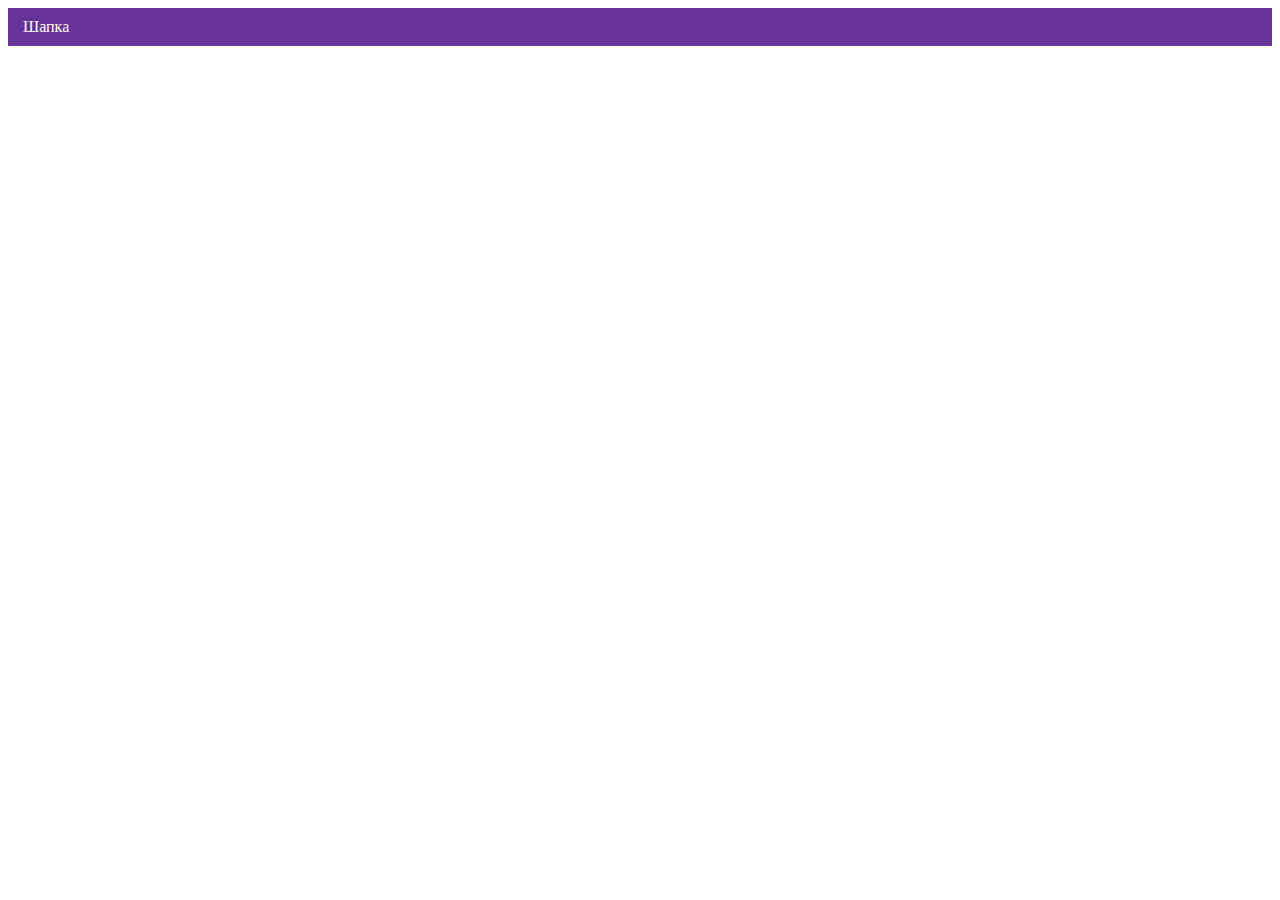
==== index.html @ fbc69ce4 "Deploying to gh-pages from @ htmlacademy-adaptive/1814729-cat-energy-30@b2b8ebe1dee5d3d966046b876794" ====
<!DOCTYPE html><html class="page" lang="ru"><head><meta charset="UTF-8"><title>Название проекта</title><meta name="viewport" content="width=device-width,initial-scale=1"><link rel="stylesheet" href="styles/styles.css"><script src="scripts/index.js" defer="defer"></script></head><body class="page__body"><header class="header">Шапка</header></body></html>
---- styles/styles.css ----
@charset "UTF-8";.header{background-color:#639;color:#fff;padding:10px 15px}
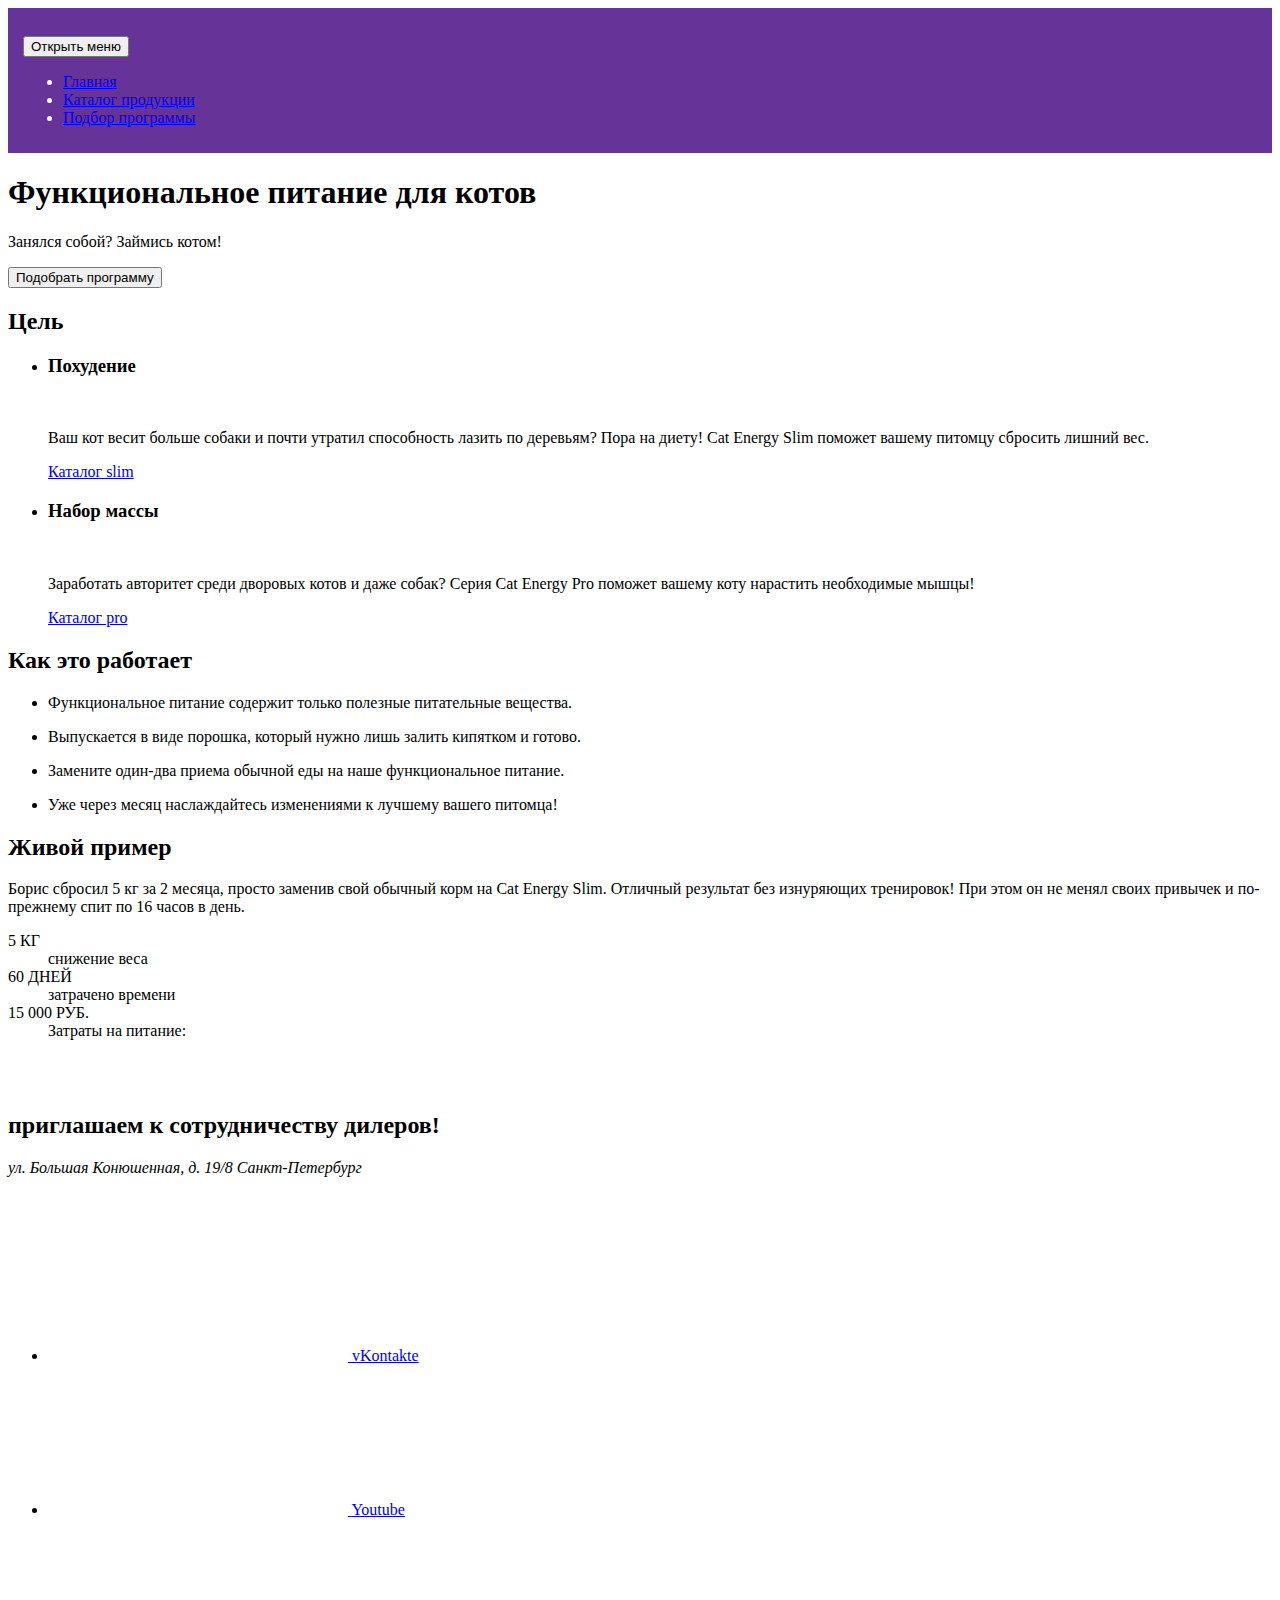
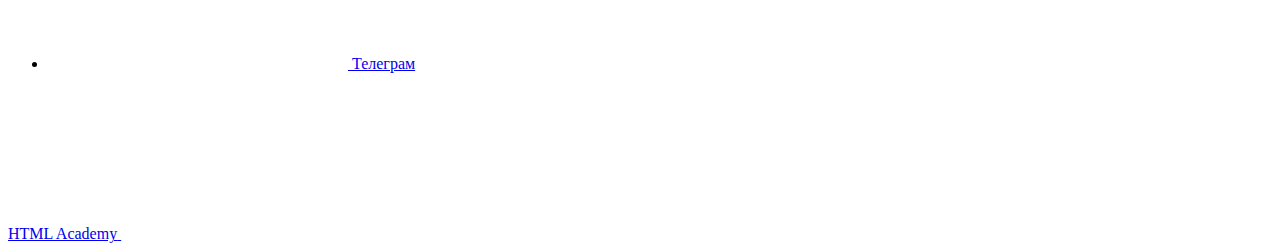
==== commit 33b5a26d: "Deploying to gh-pages from @ htmlacademy-adaptive/1814729-cat-energy-30@409903d4c82b88952a67e30f9956" ====
--- a/index.html
+++ b/index.html
@@ -1 +1 @@
-<!DOCTYPE html><html class="page" lang="ru"><head><meta charset="UTF-8"><title>Название проекта</title><meta name="viewport" content="width=device-width,initial-scale=1"><link rel="stylesheet" href="styles/styles.css"><script src="scripts/index.js" defer="defer"></script></head><body class="page__body"><header class="header">Шапка</header></body></html>+<!DOCTYPE html><html class="page" lang="ru"><head><meta charset="UTF-8"><title>Название проекта</title><meta name="viewport" content="width=device-width,initial-scale=1"><link rel="stylesheet" href="styles/styles.css"><script src="scripts/index.js" defer="defer"></script></head><body class="page__body"><header class="header"><a class="header__logo logo"><img class="logo__image logo__image--picture" src="#" width="" height="" alt=""> <img class="logo__image logo__image--text" src="#" width="" height="" alt=""></a><nav class="nav"><button class="nav__burger button-burger" type="button"><span class="visually-hidden">Открыть меню</span></button><ul class="nav__list"><li class="nav__item"><a class="nav__link nav__link--current" href="index.html" aria-current="page">Главная</a></li><li class="nav__item"><a class="nav__link nav__link--current" href="catalog.html">Каталог продукции</a></li><li class="nav__item"><a class="nav__link nav__link--current" href="form.html">Подбор программы</a></li></ul></nav></header><main class="main"><section class="hero"><div class="container"><h1 class="hero__title">Функциональное питание для котов</h1><p class="hero__subtitle">Занялся собой? Займись котом!</p><button class="hero__button button">Подобрать программу</button></div></section><section class="purpose"><h2 class="visually-hidden">Цель</h2><div class="container"><ul class="purpose__list"><li class="purpose__item"><h3 class="purpose__heading">Похудение</h3><img class="purpose__image purpose__image--slim" src="#" width="" height="" alt=""><p class="purpose__text">Ваш кот весит больше собаки и почти утратил способность лазить по деревьям? Пора на диету! Cat Energy Slim поможет вашему питомцу сбросить лишний вес.</p><a class="purpose__button" href="#">Каталог slim</a></li><li class="purpose__item"><h3 class="purpose__heading">Набор массы</h3><img class="purpose__image purpose__image--slim" src="#" width="" height="" alt=""><p class="purpose__text">Заработать авторитет среди дворовых котов и даже собак? Серия Cat Energy Pro поможет вашему коту нарастить необходимые мышцы!</p><a class="purpose__button" href="#">Каталог pro</a></li></ul></div></section><section class="features"><div class="container"><h2 class="features__title">Как это работает</h2><ul class="features__list"><li class="features__item features__item--leaf"><p class="features__content">Функциональное питание содержит только полезные питательные вещества.</p></li><li class="features__item features__item--powder"><p class="features__content">Выпускается в виде порошка, который нужно лишь залить кипятком и готово.</p></li><li class="features__item features__item--eat"><p class="features__content">Замените один-два приема обычной еды на наше функциональное питание.</p></li><li class="features__item features__item--pleasure"><p class="features__content">Уже через месяц наслаждайтесь изменениями к лучшему вашего питомца!</p></li></ul></div></section><section class="example"><div class="container"><h2 class="example__title">Живой пример</h2><p class="example__content">Борис сбросил 5 кг за 2 месяца, просто заменив свой обычный корм на Cat Energy Slim. Отличный результат без изнуряющих тренировок! При этом он не менял своих привычек и по-прежнему спит по 16 часов в день.</p><dl class="example__list"><div class="example__item"><dt class="example__value">5 КГ</dt><dd class="example__description">снижение веса</dd></div><div class="example__item"><dt class="example__value">60 ДНЕЙ</dt><dd class="example__description">затрачено времени</dd></div><div class="example__item example__item--another"><dt class="example__value example__value--another">15 000 РУБ.</dt><dd class="example__description example__description--another">Затраты на питание:</dd></div></dl><div class="example__slider slider-cats"><div class="example__slide example__slide--before"><img src="#" alt="" class="example__image"></div><div class="example__slide example__slide--after"><img src="#" alt="" class="example__image"></div></div></div></section><section class="contacts"><div class="container"><div class="contacts__content"><div class="contacts__title-wrapper"><h2 class="contacts__title">приглашаем к сотрудничеству дилеров!</h2></div><div class="contacts__address-wrapper"><address class="contacts__address">ул. Большая Конюшенная, д. 19/8 <span class="contacts__city">Санкт-Петербург</span></address></div></div></div></section></main><footer class="footer"><a class="footer__logo logo"><img class="logo__image logo__image--text" src="#" width="" height="" alt=""></a><ul class="footer__list"><li class="footer__item"><a href="#" class="footer__social-link"><svg class="footer__social-icon"></svg> <span class="visually-hidden">vKontakte</span></a></li><li class="footer__item"><a href="#" class="footer__social-link"><svg class="footer__social-icon"></svg> <span class="visually-hidden">Youtube</span></a></li><li class="footer__item"><a href="#" class="footer__social-link"><svg class="footer__social-icon"></svg> <span class="visually-hidden">Телеграм</span></a></li></ul><a href="#" class="footer__copyright copyright"><span class="copyright__text">HTML Academy</span> <svg class="copyright__icon"></svg></a></footer></body></html>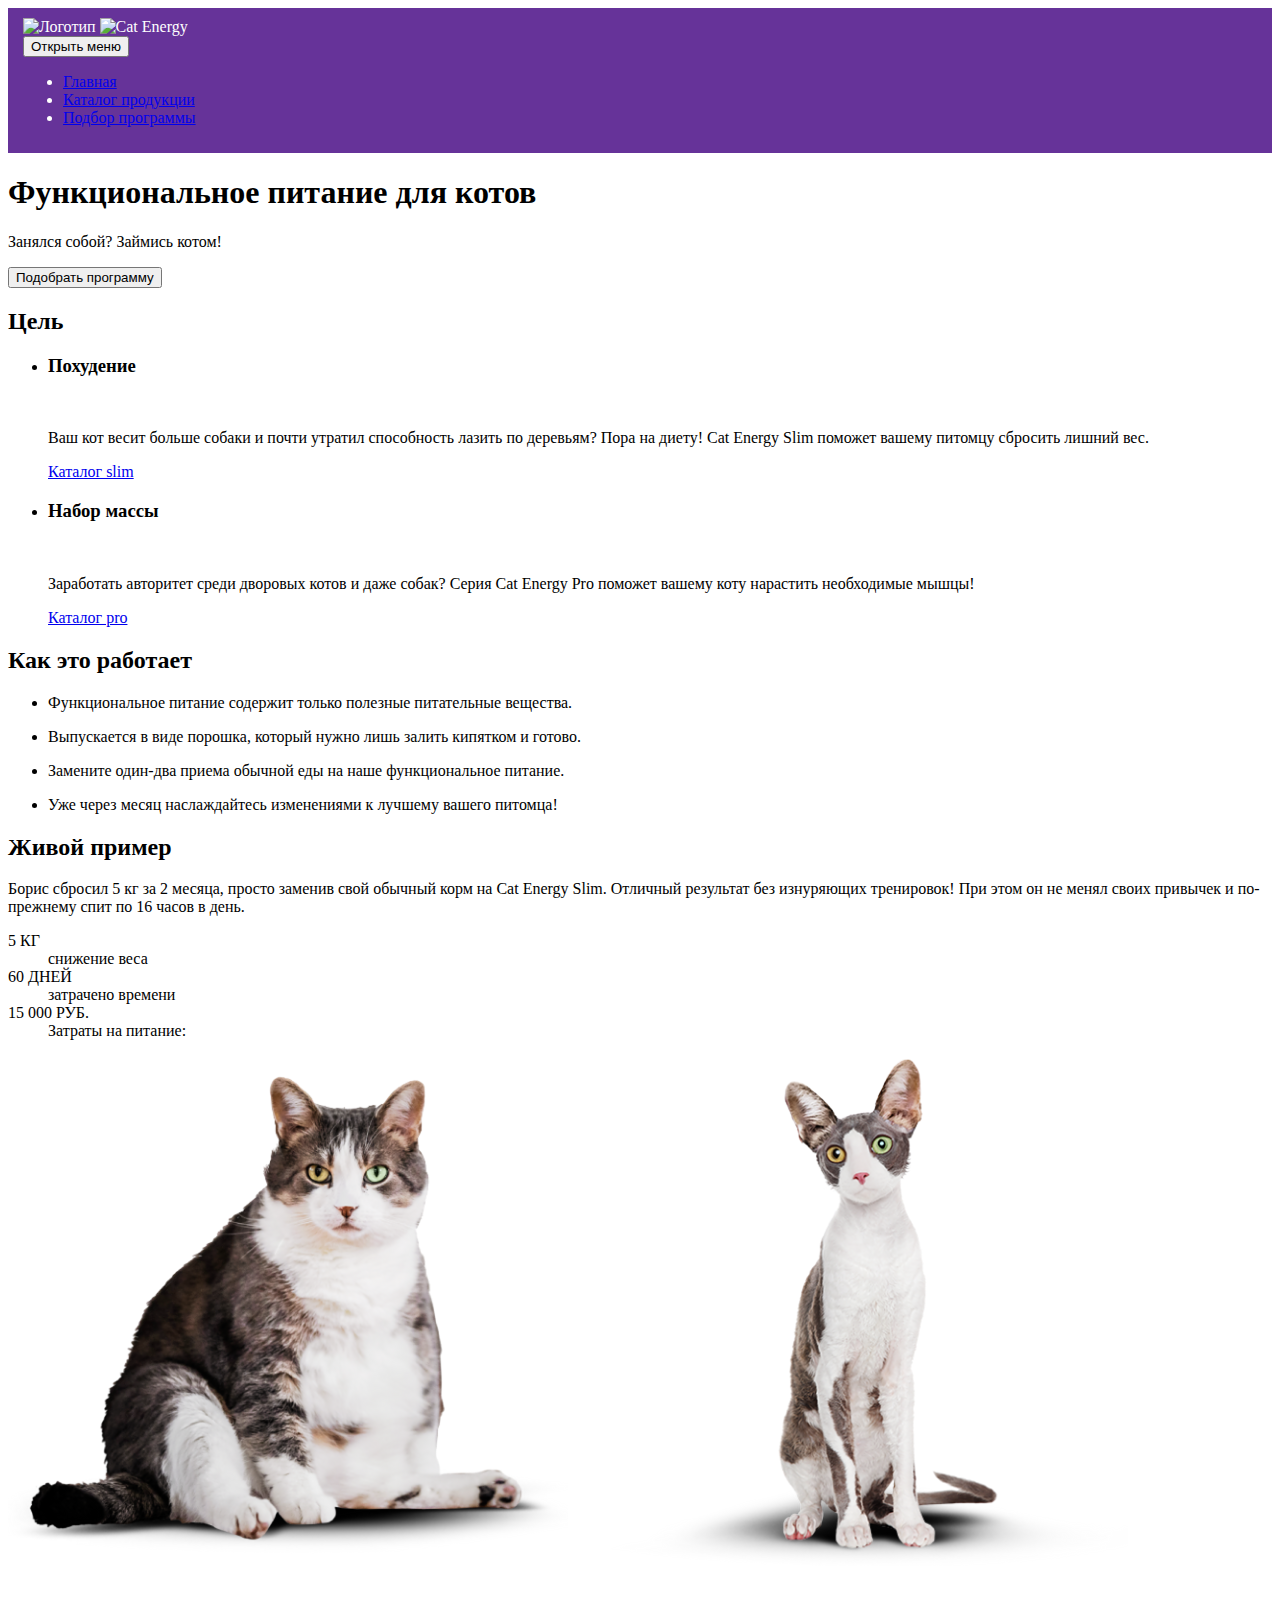
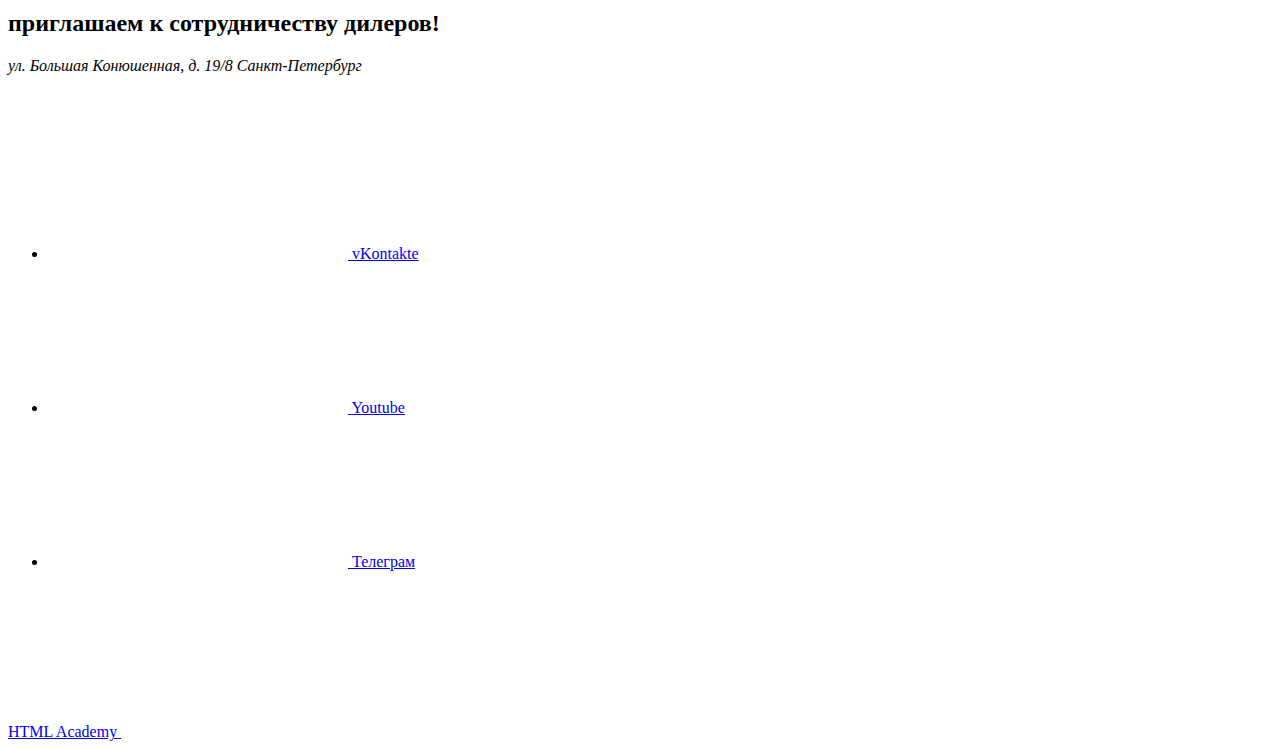
==== commit 01e41848: "Deploying to gh-pages from @ htmlacademy-adaptive/1814729-cat-energy-30@d5b837bd3250bb57c8687a03f865" ====
--- a/index.html
+++ b/index.html
@@ -1 +1 @@
-<!DOCTYPE html><html class="page" lang="ru"><head><meta charset="UTF-8"><title>Название проекта</title><meta name="viewport" content="width=device-width,initial-scale=1"><link rel="stylesheet" href="styles/styles.css"><script src="scripts/index.js" defer="defer"></script></head><body class="page__body"><header class="header"><a class="header__logo logo"><img class="logo__image logo__image--picture" src="#" width="" height="" alt=""> <img class="logo__image logo__image--text" src="#" width="" height="" alt=""></a><nav class="nav"><button class="nav__burger button-burger" type="button"><span class="visually-hidden">Открыть меню</span></button><ul class="nav__list"><li class="nav__item"><a class="nav__link nav__link--current" href="index.html" aria-current="page">Главная</a></li><li class="nav__item"><a class="nav__link nav__link--current" href="catalog.html">Каталог продукции</a></li><li class="nav__item"><a class="nav__link nav__link--current" href="form.html">Подбор программы</a></li></ul></nav></header><main class="main"><section class="hero"><div class="container"><h1 class="hero__title">Функциональное питание для котов</h1><p class="hero__subtitle">Занялся собой? Займись котом!</p><button class="hero__button button">Подобрать программу</button></div></section><section class="purpose"><h2 class="visually-hidden">Цель</h2><div class="container"><ul class="purpose__list"><li class="purpose__item"><h3 class="purpose__heading">Похудение</h3><img class="purpose__image purpose__image--slim" src="#" width="" height="" alt=""><p class="purpose__text">Ваш кот весит больше собаки и почти утратил способность лазить по деревьям? Пора на диету! Cat Energy Slim поможет вашему питомцу сбросить лишний вес.</p><a class="purpose__button" href="#">Каталог slim</a></li><li class="purpose__item"><h3 class="purpose__heading">Набор массы</h3><img class="purpose__image purpose__image--slim" src="#" width="" height="" alt=""><p class="purpose__text">Заработать авторитет среди дворовых котов и даже собак? Серия Cat Energy Pro поможет вашему коту нарастить необходимые мышцы!</p><a class="purpose__button" href="#">Каталог pro</a></li></ul></div></section><section class="features"><div class="container"><h2 class="features__title">Как это работает</h2><ul class="features__list"><li class="features__item features__item--leaf"><p class="features__content">Функциональное питание содержит только полезные питательные вещества.</p></li><li class="features__item features__item--powder"><p class="features__content">Выпускается в виде порошка, который нужно лишь залить кипятком и готово.</p></li><li class="features__item features__item--eat"><p class="features__content">Замените один-два приема обычной еды на наше функциональное питание.</p></li><li class="features__item features__item--pleasure"><p class="features__content">Уже через месяц наслаждайтесь изменениями к лучшему вашего питомца!</p></li></ul></div></section><section class="example"><div class="container"><h2 class="example__title">Живой пример</h2><p class="example__content">Борис сбросил 5 кг за 2 месяца, просто заменив свой обычный корм на Cat Energy Slim. Отличный результат без изнуряющих тренировок! При этом он не менял своих привычек и по-прежнему спит по 16 часов в день.</p><dl class="example__list"><div class="example__item"><dt class="example__value">5 КГ</dt><dd class="example__description">снижение веса</dd></div><div class="example__item"><dt class="example__value">60 ДНЕЙ</dt><dd class="example__description">затрачено времени</dd></div><div class="example__item example__item--another"><dt class="example__value example__value--another">15 000 РУБ.</dt><dd class="example__description example__description--another">Затраты на питание:</dd></div></dl><div class="example__slider slider-cats"><div class="example__slide example__slide--before"><img src="#" alt="" class="example__image"></div><div class="example__slide example__slide--after"><img src="#" alt="" class="example__image"></div></div></div></section><section class="contacts"><div class="container"><div class="contacts__content"><div class="contacts__title-wrapper"><h2 class="contacts__title">приглашаем к сотрудничеству дилеров!</h2></div><div class="contacts__address-wrapper"><address class="contacts__address">ул. Большая Конюшенная, д. 19/8 <span class="contacts__city">Санкт-Петербург</span></address></div></div></div></section></main><footer class="footer"><a class="footer__logo logo"><img class="logo__image logo__image--text" src="#" width="" height="" alt=""></a><ul class="footer__list"><li class="footer__item"><a href="#" class="footer__social-link"><svg class="footer__social-icon"></svg> <span class="visually-hidden">vKontakte</span></a></li><li class="footer__item"><a href="#" class="footer__social-link"><svg class="footer__social-icon"></svg> <span class="visually-hidden">Youtube</span></a></li><li class="footer__item"><a href="#" class="footer__social-link"><svg class="footer__social-icon"></svg> <span class="visually-hidden">Телеграм</span></a></li></ul><a href="#" class="footer__copyright copyright"><span class="copyright__text">HTML Academy</span> <svg class="copyright__icon"></svg></a></footer></body></html>+<!DOCTYPE html><html class="page" lang="ru"><head><meta charset="UTF-8"><title>Название проекта</title><meta name="viewport" content="width=device-width,initial-scale=1"><link rel="icon" href="favicon.ico"><!-- 32×32 --><link rel="icon" href="favicons/icon.svg" type="image/svg+xml"><link rel="apple-touch-icon" href="favicons/apple.png"><!-- 180×180 --><link rel="manifest" href="manifest.webmanifest"><link rel="stylesheet" href="styles/styles.css"><script src="scripts/index.js" defer="defer"></script></head><body class="page__body"><header class="header"><a class="header__logo logo"><img class="logo__image logo__image--picture" src="#" width="" height="" alt="Логотип"> <img class="logo__image logo__image--text" src="#" width="" height="" alt="Cat Energy"></a><nav class="nav"><button class="nav__burger button-burger" type="button"><span class="visually-hidden">Открыть меню</span></button><ul class="nav__list"><li class="nav__item"><a class="nav__link nav__link--current" href="index.html" aria-current="page">Главная</a></li><li class="nav__item"><a class="nav__link nav__link--current" href="catalog.html">Каталог продукции</a></li><li class="nav__item"><a class="nav__link nav__link--current" href="form.html">Подбор программы</a></li></ul></nav></header><main class="main"><section class="hero"><div class="container"><h1 class="hero__title">Функциональное питание для котов</h1><p class="hero__subtitle">Занялся собой? Займись котом!</p><button class="hero__button button">Подобрать программу</button></div></section><section class="purpose"><h2 class="visually-hidden">Цель</h2><div class="container"><ul class="purpose__list"><li class="purpose__item"><h3 class="purpose__heading">Похудение</h3><img class="purpose__image purpose__image--slim" src="#" width="" height="" alt=""><p class="purpose__text">Ваш кот весит больше собаки и почти утратил способность лазить по деревьям? Пора на диету! Cat Energy Slim поможет вашему питомцу сбросить лишний вес.</p><a class="purpose__button" href="#">Каталог slim</a></li><li class="purpose__item"><h3 class="purpose__heading">Набор массы</h3><img class="purpose__image purpose__image--slim" src="#" width="" height="" alt=""><p class="purpose__text">Заработать авторитет среди дворовых котов и даже собак? Серия Cat Energy Pro поможет вашему коту нарастить необходимые мышцы!</p><a class="purpose__button" href="#">Каталог pro</a></li></ul></div></section><section class="features"><div class="container"><h2 class="features__title">Как это работает</h2><ul class="features__list"><li class="features__item features__item--leaf"><p class="features__content">Функциональное питание содержит только полезные питательные вещества.</p></li><li class="features__item features__item--powder"><p class="features__content">Выпускается в виде порошка, который нужно лишь залить кипятком и готово.</p></li><li class="features__item features__item--eat"><p class="features__content">Замените один-два приема обычной еды на наше функциональное питание.</p></li><li class="features__item features__item--pleasure"><p class="features__content">Уже через месяц наслаждайтесь изменениями к лучшему вашего питомца!</p></li></ul></div></section><section class="example"><div class="container"><h2 class="example__title">Живой пример</h2><p class="example__content">Борис сбросил 5 кг за 2 месяца, просто заменив свой обычный корм на Cat Energy Slim. Отличный результат без изнуряющих тренировок! При этом он не менял своих привычек и по-прежнему спит по 16 часов в день.</p><dl class="example__list"><div class="example__item"><dt class="example__value">5 КГ</dt><dd class="example__description">снижение веса</dd></div><div class="example__item"><dt class="example__value">60 ДНЕЙ</dt><dd class="example__description">затрачено времени</dd></div><div class="example__item example__item--another"><dt class="example__value example__value--another">15 000 РУБ.</dt><dd class="example__description example__description--another">Затраты на питание:</dd></div></dl><div class="example__slider slider-cats"><div class="example__slide example__slide--before"><picture><source width="560" height="512" type="image/png" media="(min-width: 768px)" srcset="images/fat-cat-desktop@1x.png, images/fat-cat-desktop@2x.png 2x"><img class="example__image" src="images/fat-cat-mobile@1x.png" srcset="images/fat-cat-mobile@2x.png 2x" width="280" height="256" alt="Кот до похудения."></picture><picture><source width="560" height="512" type="image/png" media="(min-width: 768px)" srcset="images/slim-cat-desktop@1x.png, images/slim-cat-desktop@2x.png 2x"><img class="example__image" src="images/slim-cat-mobile@1x.png" srcset="images/slim-cat-mobile@2x.png 2x" width="280" height="256" alt="Кот после похудения."></picture></div><div class="example__slide example__slide--after"><img src="#" alt="" class="example__image"></div></div></div></section><section class="contacts"><div class="container"><div class="contacts__content"><div class="contacts__title-wrapper"><h2 class="contacts__title">приглашаем к сотрудничеству дилеров!</h2></div><div class="contacts__address-wrapper"><address class="contacts__address">ул. Большая Конюшенная, д. 19/8 <span class="contacts__city">Санкт-Петербург</span></address></div></div></div></section></main><footer class="footer"><a class="footer__logo logo"><img class="logo__image logo__image--text" src="#" width="" height="" alt=""></a><ul class="footer__list"><li class="footer__item"><a href="#" class="footer__social-link"><svg class="footer__social-icon"></svg> <span class="visually-hidden">vKontakte</span></a></li><li class="footer__item"><a href="#" class="footer__social-link"><svg class="footer__social-icon"></svg> <span class="visually-hidden">Youtube</span></a></li><li class="footer__item"><a href="#" class="footer__social-link"><svg class="footer__social-icon"></svg> <span class="visually-hidden">Телеграм</span></a></li></ul><a href="#" class="footer__copyright copyright"><span class="copyright__text">HTML Academy</span> <svg class="copyright__icon"></svg></a></footer></body></html>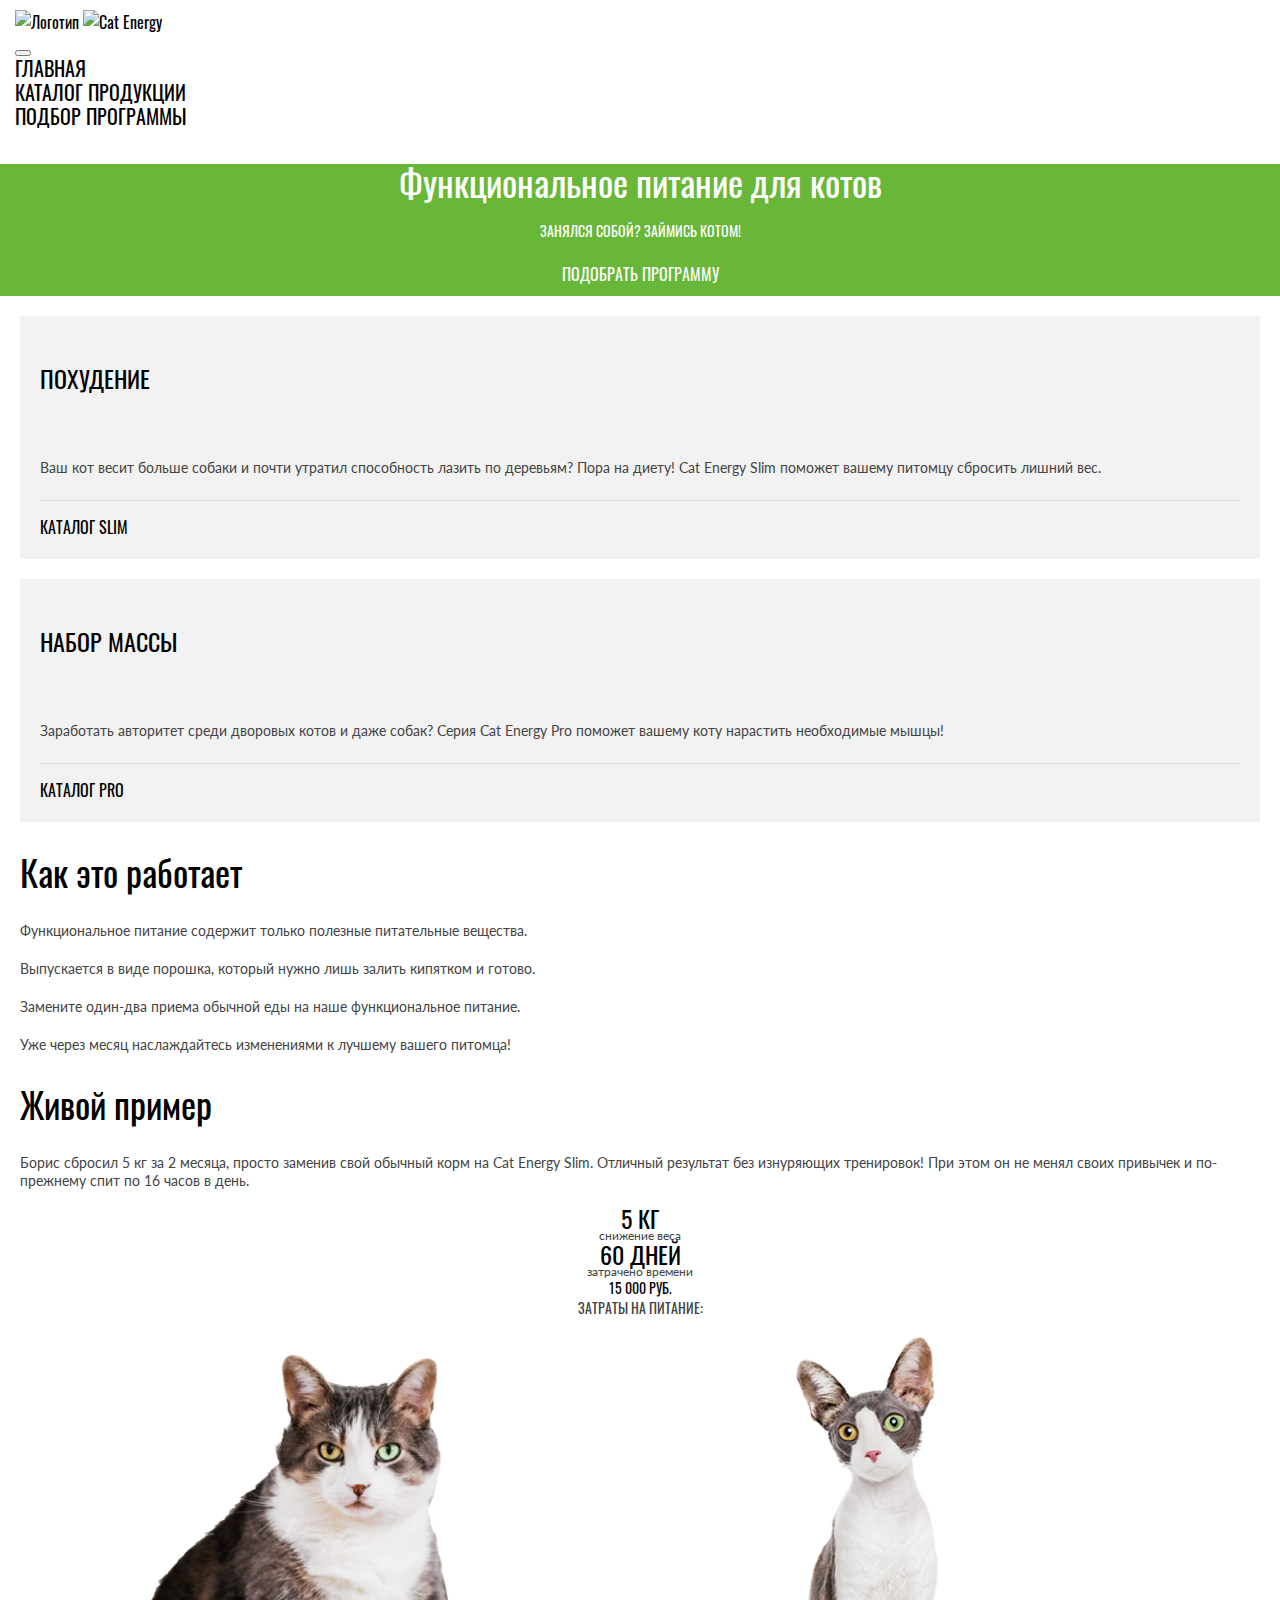
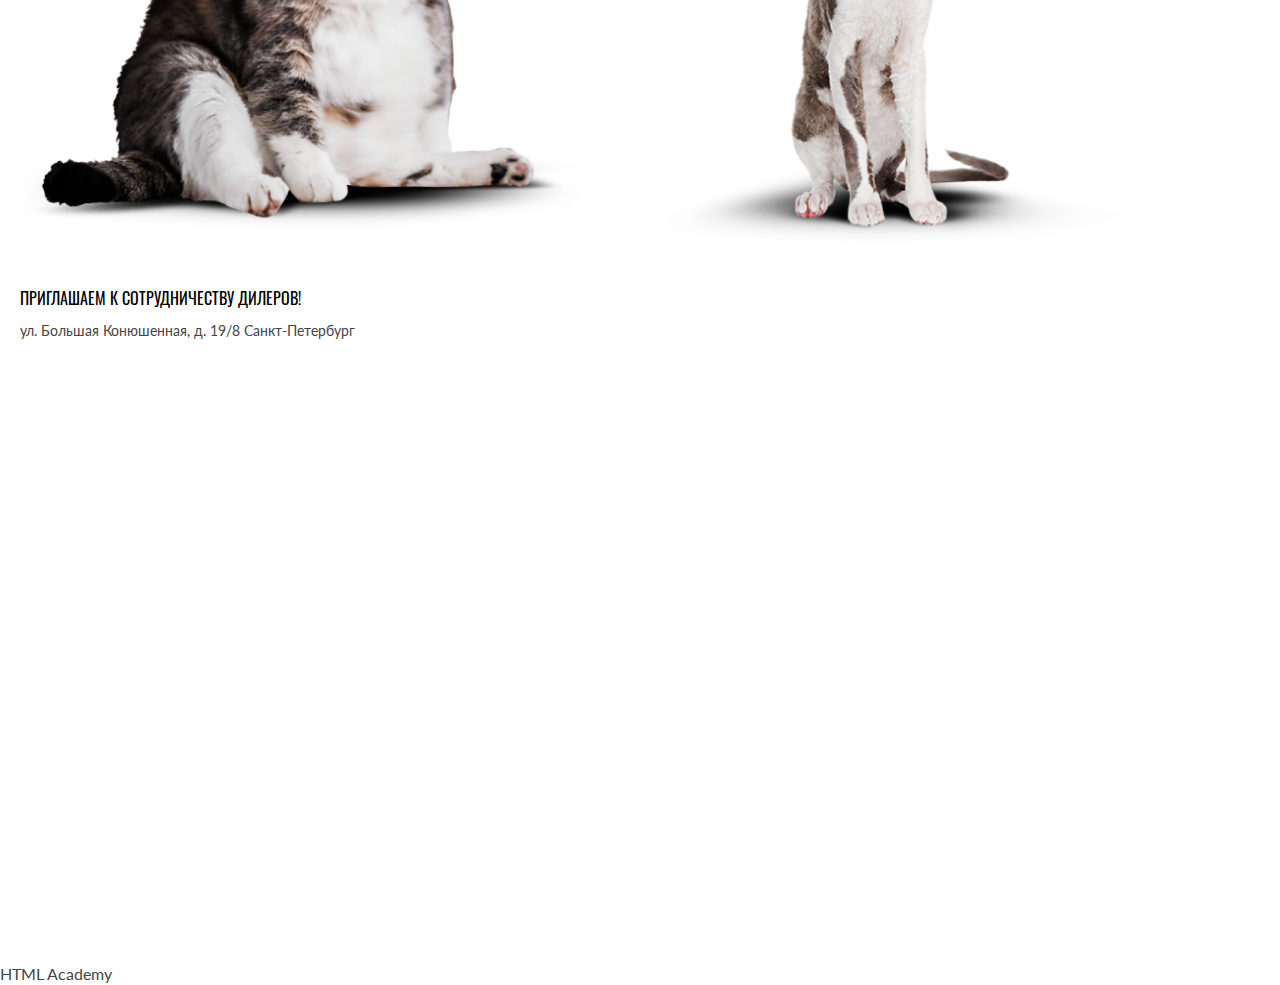
==== commit e31d78a0: "Deploying to gh-pages from @ htmlacademy-adaptive/1814729-cat-energy-30@94c453aca14e7a6af8acd8a3a613" ====
--- a/index.html
+++ b/index.html
@@ -1 +1 @@
-<!DOCTYPE html><html class="page" lang="ru"><head><meta charset="UTF-8"><title>Название проекта</title><meta name="viewport" content="width=device-width,initial-scale=1"><link rel="icon" href="favicon.ico"><!-- 32×32 --><link rel="icon" href="favicons/icon.svg" type="image/svg+xml"><link rel="apple-touch-icon" href="favicons/apple.png"><!-- 180×180 --><link rel="manifest" href="manifest.webmanifest"><link rel="stylesheet" href="styles/styles.css"><script src="scripts/index.js" defer="defer"></script></head><body class="page__body"><header class="header"><a class="header__logo logo"><img class="logo__image logo__image--picture" src="#" width="" height="" alt="Логотип"> <img class="logo__image logo__image--text" src="#" width="" height="" alt="Cat Energy"></a><nav class="nav"><button class="nav__burger button-burger" type="button"><span class="visually-hidden">Открыть меню</span></button><ul class="nav__list"><li class="nav__item"><a class="nav__link nav__link--current" href="index.html" aria-current="page">Главная</a></li><li class="nav__item"><a class="nav__link nav__link--current" href="catalog.html">Каталог продукции</a></li><li class="nav__item"><a class="nav__link nav__link--current" href="form.html">Подбор программы</a></li></ul></nav></header><main class="main"><section class="hero"><div class="container"><h1 class="hero__title">Функциональное питание для котов</h1><p class="hero__subtitle">Занялся собой? Займись котом!</p><button class="hero__button button">Подобрать программу</button></div></section><section class="purpose"><h2 class="visually-hidden">Цель</h2><div class="container"><ul class="purpose__list"><li class="purpose__item"><h3 class="purpose__heading">Похудение</h3><img class="purpose__image purpose__image--slim" src="#" width="" height="" alt=""><p class="purpose__text">Ваш кот весит больше собаки и почти утратил способность лазить по деревьям? Пора на диету! Cat Energy Slim поможет вашему питомцу сбросить лишний вес.</p><a class="purpose__button" href="#">Каталог slim</a></li><li class="purpose__item"><h3 class="purpose__heading">Набор массы</h3><img class="purpose__image purpose__image--slim" src="#" width="" height="" alt=""><p class="purpose__text">Заработать авторитет среди дворовых котов и даже собак? Серия Cat Energy Pro поможет вашему коту нарастить необходимые мышцы!</p><a class="purpose__button" href="#">Каталог pro</a></li></ul></div></section><section class="features"><div class="container"><h2 class="features__title">Как это работает</h2><ul class="features__list"><li class="features__item features__item--leaf"><p class="features__content">Функциональное питание содержит только полезные питательные вещества.</p></li><li class="features__item features__item--powder"><p class="features__content">Выпускается в виде порошка, который нужно лишь залить кипятком и готово.</p></li><li class="features__item features__item--eat"><p class="features__content">Замените один-два приема обычной еды на наше функциональное питание.</p></li><li class="features__item features__item--pleasure"><p class="features__content">Уже через месяц наслаждайтесь изменениями к лучшему вашего питомца!</p></li></ul></div></section><section class="example"><div class="container"><h2 class="example__title">Живой пример</h2><p class="example__content">Борис сбросил 5 кг за 2 месяца, просто заменив свой обычный корм на Cat Energy Slim. Отличный результат без изнуряющих тренировок! При этом он не менял своих привычек и по-прежнему спит по 16 часов в день.</p><dl class="example__list"><div class="example__item"><dt class="example__value">5 КГ</dt><dd class="example__description">снижение веса</dd></div><div class="example__item"><dt class="example__value">60 ДНЕЙ</dt><dd class="example__description">затрачено времени</dd></div><div class="example__item example__item--another"><dt class="example__value example__value--another">15 000 РУБ.</dt><dd class="example__description example__description--another">Затраты на питание:</dd></div></dl><div class="example__slider slider-cats"><div class="example__slide example__slide--before"><picture><source width="560" height="512" type="image/png" media="(min-width: 768px)" srcset="images/fat-cat-desktop@1x.png, images/fat-cat-desktop@2x.png 2x"><img class="example__image" src="images/fat-cat-mobile@1x.png" srcset="images/fat-cat-mobile@2x.png 2x" width="280" height="256" alt="Кот до похудения."></picture><picture><source width="560" height="512" type="image/png" media="(min-width: 768px)" srcset="images/slim-cat-desktop@1x.png, images/slim-cat-desktop@2x.png 2x"><img class="example__image" src="images/slim-cat-mobile@1x.png" srcset="images/slim-cat-mobile@2x.png 2x" width="280" height="256" alt="Кот после похудения."></picture></div><div class="example__slide example__slide--after"><img src="#" alt="" class="example__image"></div></div></div></section><section class="contacts"><div class="container"><div class="contacts__content"><div class="contacts__title-wrapper"><h2 class="contacts__title">приглашаем к сотрудничеству дилеров!</h2></div><div class="contacts__address-wrapper"><address class="contacts__address">ул. Большая Конюшенная, д. 19/8 <span class="contacts__city">Санкт-Петербург</span></address></div></div></div></section></main><footer class="footer"><a class="footer__logo logo"><img class="logo__image logo__image--text" src="#" width="" height="" alt=""></a><ul class="footer__list"><li class="footer__item"><a href="#" class="footer__social-link"><svg class="footer__social-icon"></svg> <span class="visually-hidden">vKontakte</span></a></li><li class="footer__item"><a href="#" class="footer__social-link"><svg class="footer__social-icon"></svg> <span class="visually-hidden">Youtube</span></a></li><li class="footer__item"><a href="#" class="footer__social-link"><svg class="footer__social-icon"></svg> <span class="visually-hidden">Телеграм</span></a></li></ul><a href="#" class="footer__copyright copyright"><span class="copyright__text">HTML Academy</span> <svg class="copyright__icon"></svg></a></footer></body></html>+<!DOCTYPE html><html class="page" lang="ru"><head><meta charset="UTF-8"><title>Cat Energy</title><meta name="viewport" content="width=device-width,initial-scale=1"><link rel="icon" href="favicon.ico"><!-- 32×32 --><link rel="icon" href="favicons/icon.svg" type="image/svg+xml"><link rel="apple-touch-icon" href="favicons/apple.png"><!-- 180×180 --><link rel="manifest" href="manifest.webmanifest"><link rel="stylesheet" href="styles/styles.css"><script src="scripts/index.js" defer="defer"></script></head><body class="page__body"><header class="header"><a class="header__logo logo"><img class="logo__image logo__image--picture" src="#" width="" height="" alt="Логотип"> <img class="logo__image logo__image--text" src="#" width="" height="" alt="Cat Energy"></a><nav class="nav"><button class="nav__burger button-burger" type="button"><span class="visually-hidden">Открыть меню</span></button><ul class="nav__list"><li class="nav__item"><a class="nav__link nav__link--current" href="index.html" aria-current="page">Главная</a></li><li class="nav__item"><a class="nav__link nav__link--current" href="catalog.html">Каталог продукции</a></li><li class="nav__item"><a class="nav__link nav__link--current" href="form.html">Подбор программы</a></li></ul></nav></header><main class="main"><section class="hero"><div class="container"><h1 class="hero__title h1">Функциональное питание для котов</h1><p class="hero__subtitle">Занялся собой? Займись котом!</p><button class="hero__button button">Подобрать программу</button></div></section><section class="purpose"><h2 class="visually-hidden">Цель</h2><div class="container"><ul class="purpose__list"><li class="purpose__item"><h3 class="purpose__title">Похудение</h3><img class="purpose__image purpose__image--slim" src="#" width="" height="" alt=""><p class="purpose__text p1">Ваш кот весит больше собаки и почти утратил способность лазить по деревьям? Пора на диету! Cat Energy Slim поможет вашему питомцу сбросить лишний вес.</p><a class="purpose__button" href="#">Каталог slim</a></li><li class="purpose__item"><h3 class="purpose__title">Набор массы</h3><img class="purpose__image purpose__image--slim" src="#" width="" height="" alt=""><p class="purpose__text p1">Заработать авторитет среди дворовых котов и даже собак? Серия Cat Energy Pro поможет вашему коту нарастить необходимые мышцы!</p><a class="purpose__button" href="#">Каталог pro</a></li></ul></div></section><section class="features"><div class="container"><h2 class="features__title h2">Как это работает</h2><ul class="features__list"><li class="features__item features__item--leaf"><p class="features__content p1">Функциональное питание содержит только полезные питательные вещества.</p></li><li class="features__item features__item--powder"><p class="features__content p1">Выпускается в виде порошка, который нужно лишь залить кипятком и готово.</p></li><li class="features__item features__item--eat"><p class="features__content p1">Замените один-два приема обычной еды на наше функциональное питание.</p></li><li class="features__item features__item--pleasure"><p class="features__content p1">Уже через месяц наслаждайтесь изменениями к лучшему вашего питомца!</p></li></ul></div></section><section class="example"><div class="container"><h2 class="example__title h2">Живой пример</h2><p class="example__content p1">Борис сбросил 5 кг за 2 месяца, просто заменив свой обычный корм на Cat Energy Slim. Отличный результат без изнуряющих тренировок! При этом он не менял своих привычек и по-прежнему спит по 16 часов в день.</p><dl class="example__list"><div class="example__item"><dt class="example__value">5 КГ</dt><dd class="example__description">снижение веса</dd></div><div class="example__item"><dt class="example__value">60 дней</dt><dd class="example__description">затрачено времени</dd></div><div class="example__item example__item--another"><dt class="example__value example__value--another">15 000 РУБ.</dt><dd class="example__description example__description--another">Затраты на питание:</dd></div></dl><div class="example__slider slider-cats"><div class="example__slide example__slide--before"><picture><source width="560" height="512" type="image/png" media="(min-width: 768px)" srcset="images/fat-cat-desktop@1x.png, images/fat-cat-desktop@2x.png 2x"><img class="example__image" src="images/fat-cat-mobile@1x.png" srcset="images/fat-cat-mobile@2x.png 2x" width="280" height="256" alt="Кот до похудения."></picture><picture><source width="560" height="512" type="image/png" media="(min-width: 768px)" srcset="images/slim-cat-desktop@1x.png, images/slim-cat-desktop@2x.png 2x"><img class="example__image" src="images/slim-cat-mobile@1x.png" srcset="images/slim-cat-mobile@2x.png 2x" width="280" height="256" alt="Кот после похудения."></picture></div><div class="example__slide example__slide--after"><img src="#" alt="" class="example__image"></div></div></div></section><section class="contacts"><div class="container"><div class="contacts__content"><div class="contacts__title-wrapper"><h2 class="contacts__title">приглашаем к сотрудничеству дилеров!</h2></div><div class="contacts__address-wrapper"><address class="contacts__address">ул. Большая Конюшенная, д. 19/8 <span class="contacts__city">Санкт-Петербург</span></address></div></div></div></section></main><footer class="footer"><a class="footer__logo logo"><img class="logo__image logo__image--text" src="#" width="" height="" alt=""></a><ul class="footer__list"><li class="footer__item"><a href="#" class="footer__social-link"><svg class="footer__social-icon"></svg> <span class="visually-hidden">vKontakte</span></a></li><li class="footer__item"><a href="#" class="footer__social-link"><svg class="footer__social-icon"></svg> <span class="visually-hidden">Youtube</span></a></li><li class="footer__item"><a href="#" class="footer__social-link"><svg class="footer__social-icon"></svg> <span class="visually-hidden">Телеграм</span></a></li></ul><a href="#" class="footer__copyright copyright"><span class="copyright__text">HTML Academy</span> <svg class="copyright__icon"></svg></a></footer></body></html>--- a/styles/styles.css
+++ b/styles/styles.css
@@ -1 +1 @@
-@charset "UTF-8";.header{background-color:#639;color:#fff;padding:10px 15px}+@charset "UTF-8";@font-face{font-family:"Oswald";font-weight:400;font-style:normal;src:url(../fonts/oswald/oswaldregular.woff2)format("woff2");font-display:swap}@font-face{font-family:"Lato";font-weight:400;font-style:normal;src:url(../fonts/lato/latoregular.woff2)format("woff2");font-display:swap}*,::after,::before{box-sizing:border-box}img{max-width:100%;height:auto;object-fit:contain}body{margin:0;padding:0;font-family:"Oswald",sans-serif}a{text-decoration:none}.visually-hidden{position:absolute;width:1px;height:1px;margin:-1px;border:0;padding:0;white-space:nowrap;-webkit-clip-path:inset(100%);clip-path:inset(100%);clip:rect(0 0 0 0);overflow:hidden}.h1,.h2{font-size:36px}.h1{line-height:36px;text-align:center;font-weight:400}.h2{font-family:"Oswald",sans-serif;line-height:40px;color:#000}.h2,.h3,.p1{font-weight:400}.h3{font-family:"Oswald",sans-serif;font-size:16px;line-height:20px;color:#222;margin:0;text-transform:uppercase}.p1{font-family:"Lato",sans-serif;font-size:14px;line-height:18px;color:#444}.header{padding:10px 15px}.container{width:100%;max-width:1440px;margin:0 auto;padding:0 20px}.nav__list{list-style-type:none;margin:0;padding:0}.nav__link{font-family:"Oswald",sans-serif;font-size:20px;line-height:20px;font-weight:400;text-transform:uppercase;color:#000}.hero{background-color:#68b738}.hero__title{color:#fff}.hero__subtitle{font-size:14px;line-height:14px;text-align:center;color:#fff;text-transform:uppercase}.purpose__list{list-style-type:none;padding:0;margin:0}.purpose__item{background-color:#f2f2f2;padding:20px;margin-top:20px}.purpose__title{font-family:"Oswald",sans-serif;font-weight:400;font-size:24px;line-height:37px;text-transform:uppercase;color:#000}.purpose__text{padding-bottom:23px;border-bottom:1px solid #d9d9d9}.purpose__button{font-family:"Oswald",sans-serif;font-weight:400;font-size:16px;line-height:16px;text-transform:uppercase;color:#000}.features__list{list-style-type:none;margin:0;padding:0}.features__item:not(:last-child){margin-bottom:20px}.features__content{margin-top:0;margin-bottom:0}.example__value{font-family:"Oswald",sans-serif;font-weight:400;font-size:24px;line-height:24px;text-align:center;color:#000;text-transform:uppercase}.example__value--another{font-size:14px;line-height:20px;text-transform:none}.example__description{font-family:"Lato",sans-serif;font-weight:400;font-size:12px;line-height:12px;text-align:center;color:#444;margin:0}.contacts__title,.example__description--another{font-family:"Oswald",sans-serif;font-size:14px;line-height:20px;text-transform:uppercase}.contacts__title{font-weight:400;font-size:16px;color:#000}.contacts__address{font-family:"Lato",sans-serif;font-weight:400;font-size:14px;line-height:20px;color:#444;font-style:normal}.footer__list{list-style-type:none;margin:0;padding:0}.button{padding:10px;color:#fff;font-family:"Oswald",sans-serif;font-size:16px;line-height:20px;text-align:center;text-transform:uppercase;background-color:#68b738;width:100%;border-color:transparent;display:block}.button--second{background-color:#f2f2f2;color:#444}.copyright__text{font-family:"Lato",sans-serif;font-weight:400;font-size:16px;line-height:20px;color:#444}.catalog__list{list-style-type:none;padding:0;margin:0}.catalog__title{color:#000}.catalog__plus-text{color:#444}.catalog__plus-text,.product__item{font-family:"Lato",sans-serif;font-size:12px;line-height:16px;font-weight:400}.product__description{margin:0}.additional__title{font-family:"Oswald",sans-serif;font-size:24px;line-height:24px;font-weight:400;color:#000}